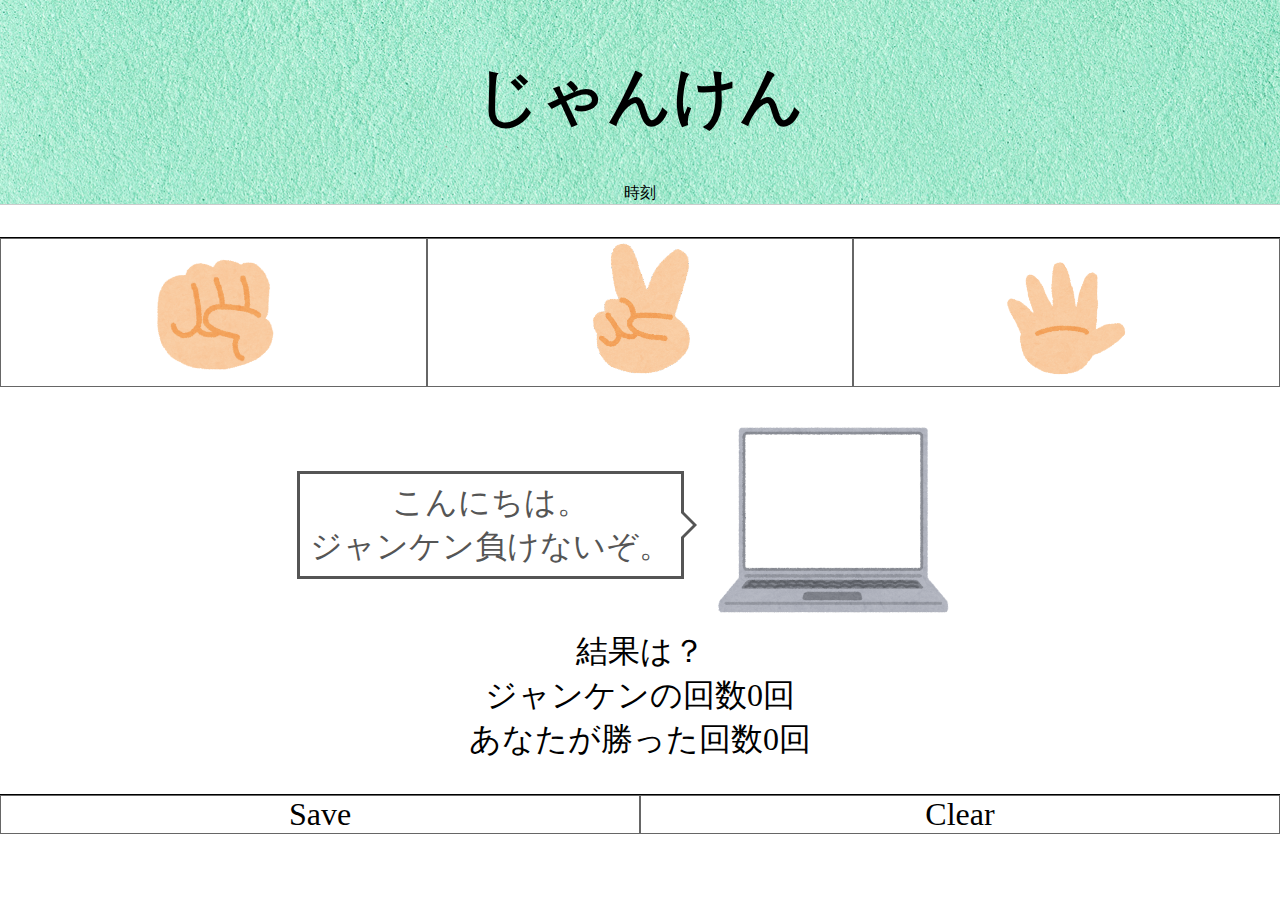
==== index.html @ 0c761827 "add readme2" ====
<!DOCTYPE html>
<html lang="ja">

<head>
  <meta charset="UTF-8">
  <meta name="viewport" content="width=device-width, initial-scale=1.0">
  <link rel="stylesheet" href="css/sample.css">
  <title>じゃんけん</title>
  <script type="text/javascript">
  var now = new Date();
  function LoadProc() {
  var target = document.getElementById("DateTimeDisp");
  
  var Year = now.getFullYear();
  var Month = now.getMonth()+1;
  var Date = now.getDate();
  var Hour = now.getHours();
  var Min = now.getMinutes();
  var Sec = now.getSeconds();
  
  target.innerHTML = Year + "年" + Month + "月" + Date + "日" + Hour + ":" + Min + ":" + Sec;
  }
  </script>

</head>

<body onload="LoadProc();">

  <header>
    <h1>じゃんけん</h1>
    <p id="DateTimeDisp">時刻</p>
  </header>

  <main>
    <!-- ジャンケンのボタン -->
    <ul class="janken">
      <!-- <li><img src="img/janken_gu.png" id="gu_btn" onClick="count()"></li> -->
      <li><img src="img/janken_gu.png" id="gu_btn" ></li>
      <li><img src="img/janken_choki.png" id="cho_btn" ></li>
      <li><img src="img/janken_pa.png" id="par_btn" ></li>
    </ul>

    <!-- PCが何を出したか -->
    <div class="pcBox">
      <div class="balloon2-right" id="balloon_txt">
        <p>こんにちは。
          <br> ジャンケン負けないぞ。
        </p>
      </div>
      <div class="">
        <!-- PC画面のイメージ -->
        <div class="PC_box1">
          <img src="img/PC.png" class="pcgamen" alt="">
        </div>
      </div>
      <!-- コンピュータの出した手 -->
      <div id="com_hand">
        <!-- <p>コンピュータの出した手は？音は？</p> -->
        <img id="hand" src="" alt="">
        <audio src="bgm/win.mp3" id="win-button"></audio>
        <audio src="bgm/more.mp3" id="more-button"></audio>
        <audio src="bgm/lose.mp3" id="lose-button"></audio>
      </div>
    </div>
    <!-- 勝ち負けの結果 -->
    <div id="result">結果は？</div>

    <p>ジャンケンの回数<span id="count">0</span>回</p>
    <p>あなたが勝った回数<span id="win">0</span>回</p>

    <ul>
      <li id="save"> Save</li>
      <li id="clear">Clear</li>
    </ul>
  </main>

  <footer><span></span></footer>

  <script src="https://ajax.googleapis.com/ajax/libs/jquery/3.2.1/jquery.min.js"></script>
  <script type="text/javascript">
    // // 日付
    // let now = new Date();
    // function LoadProc() {
    //   let target = document.getElementById("DateTimeDisp");

    //   let Year = now.getFullYear();
    //   let Month = now.getMonth() + 1;
    //   let Date = now.getDate();
    //   let Hour = now.getHours();
    //   let Min = now.getMinutes();
    //   let Sec = now.getSeconds();
    //   target.innerHTML = Year + "年" + Month + "月" + Date + "日" + Hour + ":" + Min + ":" + Sec;
    // }

    // ゲーム回数を数える
    let count = 0;
    let win = 0;

    // PCの出した手
    // グーぼたん
    let gameCount = 0;
    console.log(gameCount);
    $("#gu_btn").on("click", function () {
      gameCount += 1;
      const min = 0;
      const max = 2;
      const randomNumber = Math.floor((Math.random() * (max
        - min + 1)) + min);
      console.log(randomNumber);

      if (randomNumber === 0) {
        $("#result").text("あなたの勝ち");
        $("#hand").attr('src', "img/janken_choki.png");
        $("#win-button").get(0).play();
        count += 1;
        win += 1;
        $('#count').text(count);
        $('#win').text(win);

      } else if (randomNumber === 1) {
        $("#result").text("あいこ");
        $("#hand").attr('src', "img/janken_gu.png");
        $("#more-button").get(0).play();
        count += 1;
        $('#count').text(count);

      } else if (randomNumber === 2) {
        $("#result").text("あなたの負け");
        $("#hand").attr('src', "img/janken_pa.png");
        $("#lose-button").get(0).play();
        count += 1;
        $('#count').text(count);
      } else {
        $("#result").text("error");
      }
    });

    // チョキボタン
    $("#cho_btn").on("click", function () {
      gameCount += 1;
      const min = 0;
      const max = 2;
      const randomNumber = Math.floor((Math.random() * (max
        - min + 1)) + min);
      console.log(randomNumber);

      if (randomNumber === 0) {
        $("#result").text("あなたの勝ち");
        $("#hand").attr('src', "img/janken_pa.png");
        $("#win-button").get(0).play();
        count += 1;
        win += 1;
        $('#count').text(count);
        $('#win').text(win);

      } else if (randomNumber === 1) {
        $("#result").text("あいこ");
        $("#hand").attr('src', "img/janken_choki.png");
        $("#more-button").get(0).play();
        count += 1;
        $('#count').text(count);
      } else if (randomNumber === 2) {
        $("#result").text("あなたの負け");
        $("#hand").attr('src', "img/janken_gu.png");
        $("#lose-button").get(0).play();
        count += 1;
        $('#count').text(count);
      } else {
        $("#result").text("error");
      }
    });

    //パーボタン
    $("#par_btn").on("click", function () {
      gameCount += 1;
      const min = 0;
      const max = 2;
      const randomNumber = Math.floor((Math.random() * (max
        - min + 1)) + min);
      console.log(randomNumber);

      if (randomNumber === 0) {
        $("#result").text("あなたの勝ち");
        $("#hand").attr('src', "img/janken_gu.png");
        $("#win-button").get(0).play();
        count += 1;
        win += 1;
        $('#count').text(count);
        $('#win').text(win);
      } else if (randomNumber === 1) {
        $("#result").text("あいこ");
        $("#hand").attr('src', "img/janken_pa.png");
        $("#more-button").get(0).play();
        count += 1;
        $('#count').text(count);
      } else if (randomNumber === 2) {
        $("#result").text("あなたの負け");
        $("#hand").attr('src', "img/janken_choki.png");
        $("#lose-button").get(0).play();
        count += 1;
        $('#count').text(count);
      } else {
        $("#result").text("error");
      }
    });

    $('#save').on('click',function(){
      const data = {
        result_count:$('#count').text(),
        result_win: $('#win').text(),
      }
      console.log(data);
      const jsonData = JSON.stringify(data); //(data)をJSON形式にする
      console.log(jsonData);
      localStorage.setItem('memo', jsonData);//keyはmemo、valueはjsonDataでローカルストレージに保存
    })

    // 保存されているデータを削除する処理
      $("#clear").on("click", function () {
        localStorage.removeItem('memo'); //keyから登録済みの文字列を削除
        count = 0;
        win = 0;
        $('#count').text(count);  
        $('#win').text(win); 
      })

     // データが存在した場合は保存されているデータを取得して表示する処理
      if (localStorage.getItem('memo')) {    //もしmemoのところのデータが取得できたら
        const jsonData = localStorage.getItem('memo');  //jsonDataにmemo keyからの値を取得
        console.log(jsonData);
        const data = JSON.parse(jsonData);  //jsonから戻す処理
        console.log(data);
        $('#count').text(data.result_count)   //dataのtitleプロパティの値の取得
        $('#win').text(data.result_win)  //dataのtextプロパティの値の取得
      }   
     
    window.onload = function () {
      
        // alert('更新')
        const jsonData = localStorage.getItem('memo');  //jsonDataにmemo keyからの値を取得
        console.log(jsonData);
        const data = JSON.parse(jsonData);  //jsonから戻す処理
        console.log(data);
        $('#count').text(data.result_count)   //dataのtitleプロパティの値の取得
            console.log($('#count').text());
            count =Number(data.result_count);
            win = Number(data.result_win);
        $('#win').text(data.result_win)  //dataのtextプロパティの値の取得
    }
  </script>

</body>

</html>
---- css/sample.css ----
body {
    margin: 0;
    padding: 0;
    /* text-align: center; */
    font-size: 32px;
}

/* 題名の背景 */
header {
    background: url(../img/back.jpeg);
    /* background-color: #fff; */
    border-bottom: 1px solid #ccc;
    text-align: center;
    padding-top: 10px;
}

/* 日付 */
#DateTimeDisp {
    font-size: 16px;
}

/* ボタンのカーソルをポインターに変更 */
#gu_btn,
#cho_btn,
#par_btn {
    cursor: pointer;
    width: 30%;
}

/* PCの箱 */
.pcBox {
    display: flex;
    justify-content: center;
    align-items: center;
}

.PC_box1 {
    width: 300px
}

#com_hand {
    font-size: 36px;
}



.com_hand {
    display: flex;
    justify-content: center;
    align-items: center;
}

.balloon2-right {
    position: relative;
    display: inline-block;
    padding: 7px 10px;
    min-width: 120px;
    max-width: 100%;
    color: #555;
    font-size: 16px;
    background: #FFF;
    border: solid 3px #555;
    box-sizing: border-box;
}

.balloon2-right:before {
    content: "";
    position: absolute;
    top: 50%;
    right: -24px;
    margin-top: -12px;
    border: 12px solid transparent;
    border-left: 12px solid #FFF;
    z-index: 2;
}

.balloon2-right:after {
    content: "";
    position: absolute;
    top: 50%;
    right: -30px;
    margin-top: -14px;
    border: 14px solid transparent;
    border-left: 14px solid #555;
    z-index: 1;
}

.balloon2-right p {
    margin: 0;
    padding: 0;
}

.pcBox {
    display: flex;
    justify-content: center;
    text-align: center;
}

.pcgamen {
    position: relative;
    margin: 0 auto;
    width: 80%;
}

#hand {
    position: absolute;
    top: 55%;
    left: 60%;
    transform: translate(-50%, -50%);
    width: 8%;
}

.pc_janken {
    display: flex;
    justify-content: center;
    align-items: center;
}

#result{
    display: flex;
    justify-content: center;

}

footer {
    background-color: #fff;
    /* border-bottom: 1px solid #ccc; */
    text-align: center;
}

p {
    font-size: 32px;
    text-align: center;
    /* border-bottom: 1px solid #fff; */
    margin: 0 auto;
}

ul {
    padding: 0;
    border-top: 1px solid #000000;
    display: table;
    /* 定義 */
    table-layout: fixed;
    width: 100%;
}

li {
    text-align: center;
    list-style-type: none;
    border: 1px solid #666;
    background-color: #FFF;
    display: table-cell;
    /* 定義 */
    cursor: pointer;
}

li:hover {
    background: #0066CC;
    color: #fff;
}
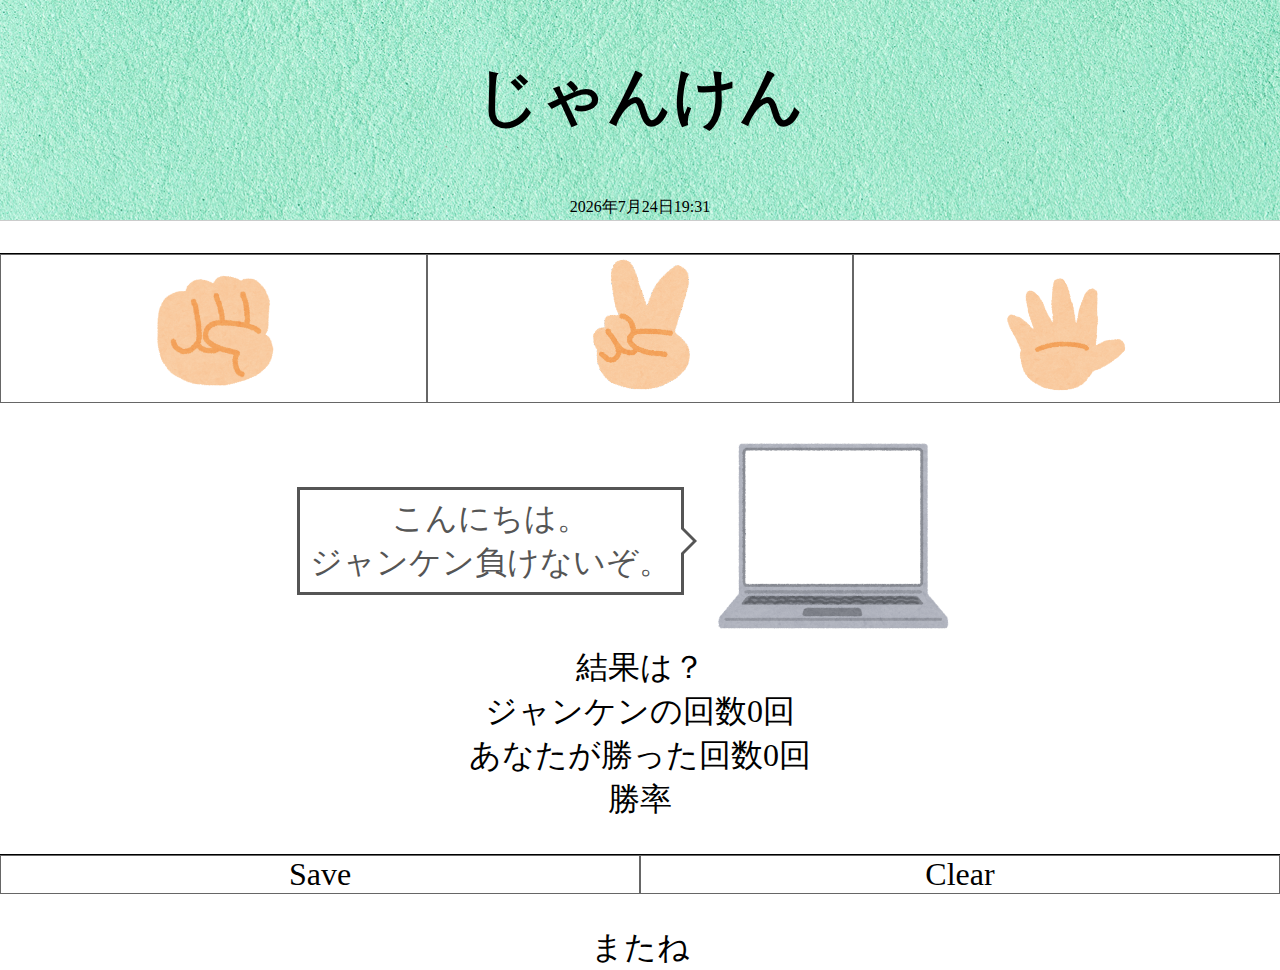
==== commit c63eb1f6: "add time" ====
--- a/index.html
+++ b/index.html
@@ -6,32 +6,19 @@
   <meta name="viewport" content="width=device-width, initial-scale=1.0">
   <link rel="stylesheet" href="css/sample.css">
   <title>じゃんけん</title>
-  <script type="text/javascript">
-  var now = new Date();
-  function LoadProc() {
-  var target = document.getElementById("DateTimeDisp");
-  
-  var Year = now.getFullYear();
-  var Month = now.getMonth()+1;
-  var Date = now.getDate();
-  var Hour = now.getHours();
-  var Min = now.getMinutes();
-  var Sec = now.getSeconds();
-  
-  target.innerHTML = Year + "年" + Month + "月" + Date + "日" + Hour + ":" + Min + ":" + Sec;
-  }
-  </script>
+ 
 
 </head>
 
-<body onload="LoadProc();">
+<body>
 
   <header>
     <h1>じゃんけん</h1>
-    <p id="DateTimeDisp">時刻</p>
+    <p><span id="DateTimeDisp"></span></p>
   </header>
 
   <main>
+    <div id="section_janken">
     <!-- ジャンケンのボタン -->
     <ul class="janken">
       <!-- <li><img src="img/janken_gu.png" id="gu_btn" onClick="count()"></li> -->
@@ -67,34 +54,27 @@
 
     <p>ジャンケンの回数<span id="count">0</span>回</p>
     <p>あなたが勝った回数<span id="win">0</span>回</p>
+    <P>勝率<span id="winrate"></span></P>
 
     <ul>
       <li id="save"> Save</li>
       <li id="clear">Clear</li>
     </ul>
+    </div>
+    <div id="section_byebye">
+      <p>またね</p>
+    </div>
   </main>
 
   <footer><span></span></footer>
 
   <script src="https://ajax.googleapis.com/ajax/libs/jquery/3.2.1/jquery.min.js"></script>
   <script type="text/javascript">
-    // // 日付
-    // let now = new Date();
-    // function LoadProc() {
-    //   let target = document.getElementById("DateTimeDisp");
-
-    //   let Year = now.getFullYear();
-    //   let Month = now.getMonth() + 1;
-    //   let Date = now.getDate();
-    //   let Hour = now.getHours();
-    //   let Min = now.getMinutes();
-    //   let Sec = now.getSeconds();
-    //   target.innerHTML = Year + "年" + Month + "月" + Date + "日" + Hour + ":" + Min + ":" + Sec;
-    // }
 
     // ゲーム回数を数える
     let count = 0;
     let win = 0;
+    winrate =0;
 
     // PCの出した手
     // グーぼたん
@@ -114,6 +94,8 @@
         $("#win-button").get(0).play();
         count += 1;
         win += 1;
+        winrate = Math.floor(win / count * 100);
+        $("#winrate").text(winrate + "%");
         $('#count').text(count);
         $('#win').text(win);
 
@@ -123,6 +105,8 @@
         $("#more-button").get(0).play();
         count += 1;
         $('#count').text(count);
+        winrate = Math.floor(win / count * 100);
+        $("#winrate").text(winrate + "%");
 
       } else if (randomNumber === 2) {
         $("#result").text("あなたの負け");
@@ -130,6 +114,9 @@
         $("#lose-button").get(0).play();
         count += 1;
         $('#count').text(count);
+        winrate = Math.floor(win / count * 100);
+        $("#winrate").text(winrate + "%");
+
       } else {
         $("#result").text("error");
       }
@@ -152,6 +139,8 @@
         win += 1;
         $('#count').text(count);
         $('#win').text(win);
+        winrate = Math.floor(win / count * 100);
+        $("#winrate").text(winrate + "%");
 
       } else if (randomNumber === 1) {
         $("#result").text("あいこ");
@@ -159,12 +148,18 @@
         $("#more-button").get(0).play();
         count += 1;
         $('#count').text(count);
+        winrate = Math.floor(win / count * 100);
+        $("#winrate").text(winrate + "%");
+
       } else if (randomNumber === 2) {
         $("#result").text("あなたの負け");
         $("#hand").attr('src', "img/janken_gu.png");
         $("#lose-button").get(0).play();
         count += 1;
         $('#count').text(count);
+        winrate = Math.floor(win / count * 100);
+        $("#winrate").text(winrate + "%");
+
       } else {
         $("#result").text("error");
       }
@@ -187,66 +182,96 @@
         win += 1;
         $('#count').text(count);
         $('#win').text(win);
+        winrate = Math.floor(win / count * 100);
+        $("#winrate").text(winrate + "%");
+
       } else if (randomNumber === 1) {
         $("#result").text("あいこ");
         $("#hand").attr('src', "img/janken_pa.png");
         $("#more-button").get(0).play();
         count += 1;
         $('#count').text(count);
+        winrate = Math.floor(win / count * 100);
+        $("#winrate").text(winrate + "%");
+
       } else if (randomNumber === 2) {
         $("#result").text("あなたの負け");
         $("#hand").attr('src', "img/janken_choki.png");
         $("#lose-button").get(0).play();
         count += 1;
         $('#count').text(count);
+        winrate = Math.floor(win / count * 100);
+        $("#winrate").text(winrate + "%");
+
       } else {
         $("#result").text("error");
       }
     });
 
+    //保存する処理    データ→ジェイソン形式→ローカルストレージへ
     $('#save').on('click',function(){
-      const data = {
-        result_count:$('#count').text(),
-        result_win: $('#win').text(),
+      const data = {                           //dataの
+        result_count:$('#count').text(),       //result_countはジャンケンの回数、
+        result_win: $('#win').text(),          //result_winは勝った回数にする
       }
       console.log(data);
-      const jsonData = JSON.stringify(data); //(data)をJSON形式にする
+      const jsonData = JSON.stringify(data);   //(data)をJSON形式にする
       console.log(jsonData);
-      localStorage.setItem('memo', jsonData);//keyはmemo、valueはjsonDataでローカルストレージに保存
+      localStorage.setItem('memo', jsonData);  //keyはmemo、valueはjsonDataでローカルストレージに保存
     })
 
-    // 保存されているデータを削除する処理
+    // 保存されているデータを削除する処理   ローカルストレージの内容を消す→見た目も０にする
       $("#clear").on("click", function () {
-        localStorage.removeItem('memo'); //keyから登録済みの文字列を削除
-        count = 0;
-        win = 0;
-        $('#count').text(count);  
-        $('#win').text(win); 
+        localStorage.removeItem('memo');       //keyから登録済みの文字列を削除
+        count = 0;                             //変数のcountを０にする
+        win = 0;                               //同じく
+        winrate= 0;
+        $('#count').text(count);               //<p>の中の勝った回数を表示する#countに上記のcountにする
+        $('#win').text(win);                   //同じく
+        $('#winrate').text(winrate);
       })
 
-     // データが存在した場合は保存されているデータを取得して表示する処理
-      if (localStorage.getItem('memo')) {    //もしmemoのところのデータが取得できたら
+     // データが存在した場合は保存されているデータを取得して表示する処理   
+      if (localStorage.getItem('memo')) {      //もしmemoのところのデータが取得できたら
         const jsonData = localStorage.getItem('memo');  //jsonDataにmemo keyからの値を取得
         console.log(jsonData);
-        const data = JSON.parse(jsonData);  //jsonから戻す処理
+        const data = JSON.parse(jsonData);      //jsonから戻す処理
         console.log(data);
-        $('#count').text(data.result_count)   //dataのtitleプロパティの値の取得
-        $('#win').text(data.result_win)  //dataのtextプロパティの値の取得
-      }   
-     
-    window.onload = function () {
-      
+        $('#count').text(data.result_count)     //dataのresult_countを取得
+        $('#win').text(data.result_win)         //dataのresult_winを取得
+      } 
+
+     //更新しても前回保存のまま回数を重ねる処理（これがないと更新後ジャンケンすると０からカウントされるので）
+      window.onload = function () {               
         // alert('更新')
         const jsonData = localStorage.getItem('memo');  //jsonDataにmemo keyからの値を取得
         console.log(jsonData);
-        const data = JSON.parse(jsonData);  //jsonから戻す処理
+        const data = JSON.parse(jsonData);          //jsonから戻す処理
         console.log(data);
-        $('#count').text(data.result_count)   //dataのtitleプロパティの値の取得
-            console.log($('#count').text());
-            count =Number(data.result_count);
-            win = Number(data.result_win);
-        $('#win').text(data.result_win)  //dataのtextプロパティの値の取得
-    }
+        $('#count').text(data.result_count)         //dataのresult_countを取得
+        $('#win').text(data.result_win)             //dataのtextプロパティの値の取得
+        count = Number(data.result_count);           //元がtext文字列になっているのでNumberに
+        win = Number(data.result_win);
+      }
+
+      const now = new Date();
+      console.log(now)
+      // function LoadProc() {
+      const year = now.getFullYear();
+      const month = now.getMonth() + 1;
+      const date = now.getDate();
+      const hour = now.getHours();
+      const min = now.getMinutes();
+      const output =year + "年" + month + "月" + date + "日" + hour +":"+min;
+      console.log(output);
+     document.getElementById("DateTimeDisp").innerHTML = output;
+          // }
+
+      // $(function(){
+      // if('#count' >10){
+      //   alert('そろそろ')
+      // }
+      // });     
   </script>
 
 </body>
